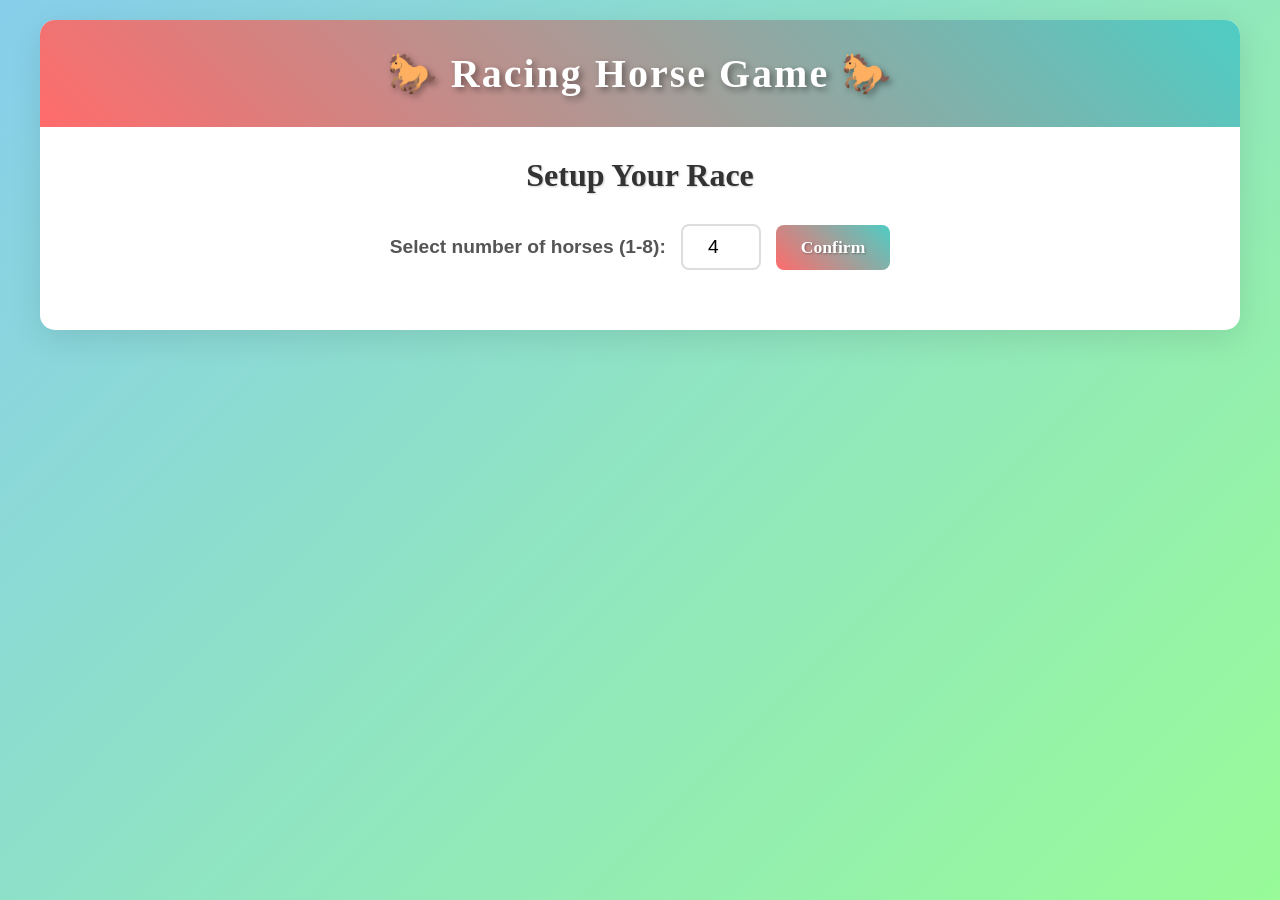
==== index.html @ dadfa3ed "racing game" ====
<!DOCTYPE html>
<html lang="en">
<head>
    <meta charset="UTF-8">
    <meta name="viewport" content="width=device-width, initial-scale=1.0">
    <title>Racing Horse Web Game</title>
    <link rel="stylesheet" href="styles.css">
</head>
<body>
    <div class="container">
        <header>
            <h1>🐎 Racing Horse Game 🐎</h1>
        </header>

        <!-- Game Setup Phase -->
        <div id="setup-phase" class="phase">
            <div class="setup-section">
                <h2>Setup Your Race</h2>
                <div class="horse-count-selection">
                    <label for="horse-count">Select number of horses (1-8):</label>
                    <input type="number" id="horse-count" min="1" max="8" value="4">
                    <button id="confirm-count">Confirm</button>
                </div>
            </div>

            <div id="naming-section" class="naming-section" style="display: none;">
                <h3>Name Your Horses</h3>
                <div id="horse-inputs"></div>
                <button id="start-race" style="display: none;">Start Race!</button>
            </div>
        </div>

        <!-- Racing Phase -->
        <div id="racing-phase" class="phase" style="display: none;">
            <div class="race-controls">
                <button id="restart-game">New Game</button>
            </div>
            
            <div class="race-track">
                <div class="finish-line">🏁</div>
                <div id="horses-container"></div>
            </div>

            <div id="race-status">
                <p>Race in progress...</p>
            </div>
        </div>

        <!-- Results Phase -->
        <div id="results-phase" class="phase" style="display: none;">
            <div class="results-container">
                <h2>🏆 Race Results 🏆</h2>
                <div id="winner-announcement"></div>
                <div id="final-positions"></div>
                <button id="play-again">Play Again</button>
            </div>
        </div>
    </div>

    <script src="script.js"></script>
</body>
</html>
---- styles.css ----
* {
    margin: 0;
    padding: 0;
    box-sizing: border-box;
}

body {
    font-family: 'Comic Sans MS', 'Chalkduster', 'Bradley Hand', cursive, sans-serif;
    background: linear-gradient(135deg, #87CEEB 0%, #98FB98 100%);
    min-height: 100vh;
    padding: 20px;
}

.container {
    max-width: 1200px;
    margin: 0 auto;
    background: white;
    border-radius: 15px;
    box-shadow: 0 8px 32px rgba(0, 0, 0, 0.1);
    overflow: hidden;
}

header {
    background: linear-gradient(45deg, #FF6B6B, #4ECDC4);
    color: white;
    text-align: center;
    padding: 30px;
}

header h1 {
    font-size: 2.5em;
    font-weight: bold;
    text-shadow: 3px 3px 6px rgba(0, 0, 0, 0.4);
    font-family: 'Comic Sans MS', 'Chalkduster', 'Marker Felt', fantasy, cursive;
    letter-spacing: 2px;
}

.phase {
    padding: 30px;
}

/* Setup Phase Styles */
.setup-section {
    text-align: center;
    margin-bottom: 30px;
}

.setup-section h2 {
    color: #333;
    margin-bottom: 30px;
    font-size: 2em;
    font-family: 'Comic Sans MS', 'Chalkduster', 'Marker Felt', fantasy, cursive;
    font-weight: bold;
    text-shadow: 1px 1px 2px rgba(0, 0, 0, 0.2);
}

.horse-count-selection {
    display: flex;
    justify-content: center;
    align-items: center;
    gap: 15px;
    margin-bottom: 30px;
}

.horse-count-selection label {
    font-size: 1.2em;
    font-weight: bold;
    color: #555;
}

.horse-count-selection input {
    padding: 10px;
    font-size: 1.2em;
    border: 2px solid #ddd;
    border-radius: 8px;
    text-align: center;
    width: 80px;
}

button {
    background: linear-gradient(45deg, #FF6B6B, #4ECDC4);
    color: white;
    border: none;
    padding: 12px 25px;
    font-size: 1.1em;
    border-radius: 8px;
    cursor: pointer;
    transition: transform 0.2s, box-shadow 0.2s;
    font-weight: bold;
    font-family: 'Comic Sans MS', 'Chalkduster', 'Bradley Hand', fantasy, cursive;
    text-shadow: 1px 1px 2px rgba(0, 0, 0, 0.3);
}

button:hover {
    transform: translateY(-2px);
    box-shadow: 0 4px 12px rgba(0, 0, 0, 0.2);
}

button:active {
    transform: translateY(0);
}

/* Naming Section */
.naming-section {
    text-align: center;
}

.naming-section h3 {
    color: #333;
    margin-bottom: 25px;
    font-size: 1.5em;
    font-family: 'Comic Sans MS', 'Chalkduster', 'Marker Felt', fantasy, cursive;
    font-weight: bold;
    text-shadow: 1px 1px 2px rgba(0, 0, 0, 0.2);
}

#horse-inputs {
    display: flex;
    flex-wrap: wrap;
    gap: 15px;
    margin-bottom: 30px;
    justify-content: center;
}

.horse-input {
    display: flex;
    align-items: center;
    gap: 8px;
    background: #f8f9fa;
    padding: 12px;
    border-radius: 10px;
    border: 2px solid #e9ecef;
    flex: 1 1 auto;
    min-width: 280px;
    max-width: 400px;
}

.horse-input label {
    font-weight: bold;
    color: #555;
    white-space: nowrap;
    font-size: 0.9em;
    font-family: 'Comic Sans MS', 'Chalkduster', 'Bradley Hand', cursive;
}

.horse-input input {
    flex: 1;
    padding: 8px 12px;
    border: 2px solid #ddd;
    border-radius: 6px;
    font-size: 1em;
}

.horse-input input:focus {
    outline: none;
    border-color: #4ECDC4;
}

/* Racing Phase */
.race-controls {
    text-align: center;
    margin-bottom: 20px;
}

.race-track {
    position: relative;
    background: linear-gradient(to right, #90EE90 0%, #90EE90 95%, #FFD700 95%, #FFD700 100%);
    border: 3px solid #8B4513;
    border-radius: 10px;
    padding: 20px;
    min-height: 400px;
    overflow: hidden;
}

/* Dynamic race track height based on number of horses */
.race-track.track-1-horses {
    min-height: 200px;
}

.race-track.track-2-horses {
    min-height: 280px;
}

.race-track.track-3-horses {
    min-height: 320px;
}

.race-track.track-4-horses {
    min-height: 360px;
}

.race-track.track-5-horses {
    min-height: 400px;
}

.race-track.track-6-horses {
    min-height: 420px;
}

.race-track.track-7-horses {
    min-height: 440px;
}

.race-track.track-8-horses {
    min-height: 460px;
}

.finish-line {
    position: absolute;
    right: 10px;
    top: 50%;
    transform: translateY(-50%);
    font-size: 3em;
    z-index: 10;
}

#horses-container {
    position: relative;
    height: 100%;
}

.horse-lane {
    display: flex;
    align-items: center;
    margin: 15px 0;
    position: relative;
    min-height: 50px;
    background: rgba(255, 255, 255, 0.3);
    border-radius: 25px;
    padding: 5px;
}

/* Dynamic lane sizing based on number of horses */
.horses-container-1 .horse-lane {
    min-height: 120px;
    margin: 30px 0;
}

.horses-container-2 .horse-lane {
    min-height: 100px;
    margin: 25px 0;
}

.horses-container-3 .horse-lane {
    min-height: 80px;
    margin: 20px 0;
}

.horses-container-4 .horse-lane {
    min-height: 70px;
    margin: 18px 0;
}

.horses-container-5 .horse-lane {
    min-height: 60px;
    margin: 15px 0;
}

.horses-container-6 .horse-lane {
    min-height: 55px;
    margin: 12px 0;
}

.horses-container-7 .horse-lane {
    min-height: 50px;
    margin: 10px 0;
}

.horses-container-8 .horse-lane {
    min-height: 45px;
    margin: 8px 0;
}

.horse {
    position: absolute;
    left: 0;
    width: 70px;
    height: 60px;
    transition: left 0.5s ease-in-out;
    z-index: 5;
    filter: drop-shadow(3px 3px 6px rgba(0, 0, 0, 0.4));
    display: flex;
    align-items: center;
    justify-content: center;
}

/* Custom cartoon horse designs */
.horse-design {
    width: 100%;
    height: 100%;
    position: relative;
    transform-origin: center;
}

/* Horse body */
.horse-body {
    position: absolute;
    width: 42px;
    height: 24px;
    border-radius: 18px 6px 6px 18px;
    bottom: 10px;
    left: 50%;
    transform: translateX(-50%);
    border: 2px solid rgba(0, 0, 0, 0.2);
}

/* Horse head */
.horse-head {
    position: absolute;
    width: 22px;
    height: 22px;
    border-radius: 50% 70% 50% 30%;
    top: 3px;
    right: 1px;
    border: 2px solid rgba(0, 0, 0, 0.2);
}

/* Horse eyes */
.horse-head::before {
    content: '';
    position: absolute;
    width: 3px;
    height: 3px;
    background: #000;
    border-radius: 50%;
    top: 6px;
    right: 4px;
    box-shadow: 2px 0 0 #000;
}

/* Horse nostrils */
.horse-head::after {
    content: '';
    position: absolute;
    width: 2px;
    height: 1px;
    background: rgba(0, 0, 0, 0.4);
    border-radius: 50%;
    bottom: 4px;
    right: 2px;
    box-shadow: 1px 0 0 rgba(0, 0, 0, 0.4);
}

/* Horse legs */
.horse-legs {
    position: absolute;
    bottom: 0;
    left: 50%;
    transform: translateX(-50%);
    width: 36px;
    height: 10px;
}

.horse-leg {
    position: absolute;
    width: 4px;
    height: 10px;
    border-radius: 0 0 3px 3px;
    bottom: 0;
    border: 1px solid rgba(0, 0, 0, 0.2);
}

.leg1 { left: 4px; }
.leg2 { left: 12px; }
.leg3 { right: 12px; }
.leg4 { right: 4px; }

/* Horse mane */
.horse-mane {
    position: absolute;
    width: 10px;
    height: 16px;
    border-radius: 50% 0 50% 50%;
    top: 6px;
    right: 10px;
    transform: rotate(-20deg);
    border: 1px solid rgba(0, 0, 0, 0.1);
}

/* Horse tail */
.horse-tail {
    position: absolute;
    width: 6px;
    height: 16px;
    border-radius: 50%;
    top: 14px;
    left: 1px;
    transform: rotate(30deg);
    border: 1px solid rgba(0, 0, 0, 0.1);
}

/* Horse colors */
.horse-color-0 .horse-body, .horse-color-0 .horse-head { background: linear-gradient(45deg, #8B4513, #A0522D); }
.horse-color-0 .horse-mane, .horse-color-0 .horse-tail { background: linear-gradient(45deg, #2F1B14, #654321); }
.horse-color-0 .horse-leg { background: #654321; }

.horse-color-1 .horse-body, .horse-color-1 .horse-head { background: linear-gradient(45deg, #000000, #2F2F2F); }
.horse-color-1 .horse-mane, .horse-color-1 .horse-tail { background: linear-gradient(45deg, #000000, #1A1A1A); }
.horse-color-1 .horse-leg { background: #1A1A1A; }

.horse-color-2 .horse-body, .horse-color-2 .horse-head { background: linear-gradient(45deg, #FFFFFF, #F0F0F0); }
.horse-color-2 .horse-mane, .horse-color-2 .horse-tail { background: linear-gradient(45deg, #E0E0E0, #C0C0C0); }
.horse-color-2 .horse-leg { background: #C0C0C0; }

.horse-color-3 .horse-body, .horse-color-3 .horse-head { background: linear-gradient(45deg, #FF6B35, #FF8E53); }
.horse-color-3 .horse-mane, .horse-color-3 .horse-tail { background: linear-gradient(45deg, #FF4500, #FF6347); }
.horse-color-3 .horse-leg { background: #FF4500; }

.horse-color-4 .horse-body, .horse-color-4 .horse-head { background: linear-gradient(45deg, #4169E1, #6495ED); }
.horse-color-4 .horse-mane, .horse-color-4 .horse-tail { background: linear-gradient(45deg, #1E90FF, #4169E1); }
.horse-color-4 .horse-leg { background: #1E90FF; }

.horse-color-5 .horse-body, .horse-color-5 .horse-head { background: linear-gradient(45deg, #32CD32, #90EE90); }
.horse-color-5 .horse-mane, .horse-color-5 .horse-tail { background: linear-gradient(45deg, #228B22, #32CD32); }
.horse-color-5 .horse-leg { background: #228B22; }

.horse-color-6 .horse-body, .horse-color-6 .horse-head { background: linear-gradient(45deg, #FFD700, #FFA500); }
.horse-color-6 .horse-mane, .horse-color-6 .horse-tail { background: linear-gradient(45deg, #FF8C00, #FFD700); }
.horse-color-6 .horse-leg { background: #FF8C00; }

.horse-color-7 .horse-body, .horse-color-7 .horse-head { background: linear-gradient(45deg, #FF1493, #FF69B4); }
.horse-color-7 .horse-mane, .horse-color-7 .horse-tail { background: linear-gradient(45deg, #DC143C, #FF1493); }
.horse-color-7 .horse-leg { background: #DC143C; }

/* Running animation */
.horse-running {
    animation: gallop 0.4s infinite;
}

@keyframes gallop {
    0%, 100% { 
        transform: translateY(0px) scaleY(1) scaleX(1);
    }
    25% { 
        transform: translateY(-3px) scaleY(0.92) scaleX(1.05);
    }
    50% { 
        transform: translateY(-1px) scaleY(1.08) scaleX(0.95);
    }
    75% { 
        transform: translateY(-2px) scaleY(0.96) scaleX(1.02);
    }
}

/* Enhanced galloping for legs */
.horse-running .horse-leg {
    animation: legMovement 0.4s infinite;
}

@keyframes legMovement {
    0%, 100% { transform: rotate(0deg); }
    25% { transform: rotate(10deg); }
    50% { transform: rotate(-5deg); }
    75% { transform: rotate(5deg); }
}

/* Animated mane */
.horse-running .horse-mane {
    animation: maneFlow 0.8s infinite;
}

@keyframes maneFlow {
    0%, 100% { transform: rotate(-20deg) scaleX(1); }
    50% { transform: rotate(-25deg) scaleX(1.1); }
}

/* Animated tail */
.horse-running .horse-tail {
    animation: tailWag 0.6s infinite;
}

@keyframes tailWag {
    0%, 100% { transform: rotate(30deg); }
    50% { transform: rotate(35deg); }
}

.horse-name {
    position: absolute;
    left: 10px;
    top: 50%;
    transform: translateY(-50%);
    font-weight: bold;
    color: #333;
    background: rgba(255, 255, 255, 0.8);
    padding: 5px 10px;
    border-radius: 15px;
    font-size: 0.9em;
    font-family: 'Comic Sans MS', 'Chalkduster', 'Bradley Hand', cursive;
    text-shadow: 1px 1px 1px rgba(0, 0, 0, 0.1);
}

.horse.winner {
    animation: celebration 1s infinite;
}

@keyframes celebration {
    0%, 100% { transform: scale(1) rotate(0deg); }
    25% { transform: scale(1.15) rotate(-5deg); }
    50% { transform: scale(1.2) rotate(0deg); }
    75% { transform: scale(1.15) rotate(5deg); }
}

#race-status {
    text-align: center;
    margin-top: 20px;
    font-size: 1.2em;
    font-weight: bold;
    color: #333;
    font-family: 'Comic Sans MS', 'Chalkduster', 'Marker Felt', fantasy, cursive;
    text-shadow: 1px 1px 2px rgba(0, 0, 0, 0.2);
}

/* Results Phase */
.results-container {
    text-align: center;
}

.results-container h2 {
    color: #333;
    margin-bottom: 30px;
    font-size: 2.2em;
    font-family: 'Comic Sans MS', 'Chalkduster', 'Marker Felt', fantasy, cursive;
    font-weight: bold;
    text-shadow: 2px 2px 4px rgba(0, 0, 0, 0.3);
}

#winner-announcement {
    background: linear-gradient(45deg, #FFD700, #FFA500);
    color: #333;
    padding: 20px;
    border-radius: 15px;
    margin-bottom: 30px;
    font-size: 1.5em;
    font-weight: bold;
    font-family: 'Comic Sans MS', 'Chalkduster', 'Marker Felt', fantasy, cursive;
    text-shadow: 2px 2px 4px rgba(0, 0, 0, 0.3);
}

#final-positions {
    background: #f8f9fa;
    border-radius: 10px;
    padding: 20px;
    margin-bottom: 30px;
}

.position-item {
    display: flex;
    justify-content: space-between;
    align-items: center;
    padding: 10px;
    margin: 5px 0;
    background: white;
    border-radius: 8px;
    font-weight: bold;
    font-family: 'Comic Sans MS', 'Chalkduster', 'Bradley Hand', cursive;
}

.position-item:first-child {
    background: linear-gradient(45deg, #FFD700, #FFA500);
    color: #333;
}

.position-item:nth-child(2) {
    background: linear-gradient(45deg, #C0C0C0, #A9A9A9);
    color: #333;
}

.position-item:nth-child(3) {
    background: linear-gradient(45deg, #CD7F32, #A0522D);
    color: white;
}

/* Dynamic layout adjustments for different numbers of horses */
#horse-inputs.horses-1-2 {
    max-width: 800px;
    margin: 0 auto 30px auto;
}

#horse-inputs.horses-3-4 {
    max-width: 900px;
    margin: 0 auto 30px auto;
}

#horse-inputs.horses-5-6 {
    max-width: 1000px;
    margin: 0 auto 30px auto;
}

#horse-inputs.horses-7-8 {
    max-width: 1100px;
    margin: 0 auto 30px auto;
}

/* Responsive Design */
@media (max-width: 1200px) {
    .horse-input {
        min-width: 250px;
        max-width: 350px;
    }
}

@media (max-width: 768px) {
    .container {
        margin: 10px;
        border-radius: 10px;
    }
    
    header h1 {
        font-size: 2em;
    }
    
    .horse-count-selection {
        flex-direction: column;
        gap: 10px;
    }
    
    #horse-inputs {
        flex-direction: column;
        align-items: center;
    }
    
    .horse-input {
        min-width: 260px;
        max-width: 100%;
        width: 100%;
    }
    
    .race-track {
        min-height: 300px;
    }
    
    /* Adjust lane sizes for mobile */
    .horses-container-1 .horse-lane { min-height: 80px; margin: 20px 0; }
    .horses-container-2 .horse-lane { min-height: 70px; margin: 18px 0; }
    .horses-container-3 .horse-lane { min-height: 60px; margin: 15px 0; }
    .horses-container-4 .horse-lane { min-height: 55px; margin: 12px 0; }
    .horses-container-5 .horse-lane { min-height: 50px; margin: 10px 0; }
    .horses-container-6 .horse-lane { min-height: 45px; margin: 8px 0; }
    .horses-container-7 .horse-lane { min-height: 40px; margin: 6px 0; }
    .horses-container-8 .horse-lane { min-height: 35px; margin: 5px 0; }
    
    .horse {
        width: 60px;
        height: 50px;
    }
    
    .finish-line {
        font-size: 2em;
    }
}

@media (max-width: 480px) {
    .horse-input {
        flex-direction: column;
        gap: 5px;
        text-align: center;
        min-width: 200px;
    }
    
    .horse-input label {
        white-space: normal;
        font-size: 0.85em;
    }
    
    .horse-input input {
        width: 100%;
        text-align: center;
    }
}

/* Utility Classes */
.hidden {
    display: none !important;
}

.fade-in {
    animation: fadeIn 0.5s ease-in;
}

@keyframes fadeIn {
    from { opacity: 0; }
    to { opacity: 1; }
}
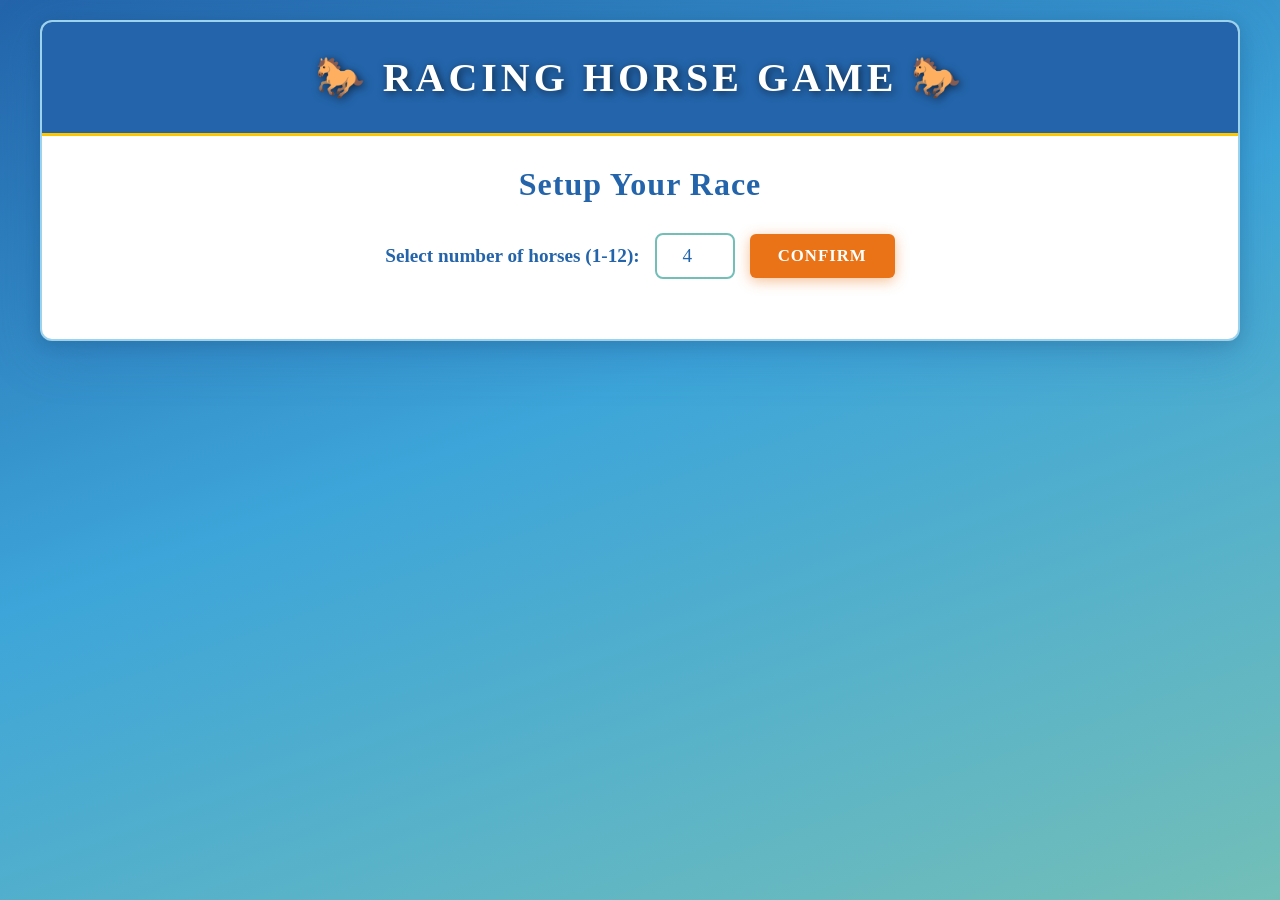
==== commit 30bafb3c: "correct input and add internal version" ====
--- a/index.html
+++ b/index.html
@@ -17,8 +17,8 @@
             <div class="setup-section">
                 <h2>Setup Your Race</h2>
                 <div class="horse-count-selection">
-                    <label for="horse-count">Select number of horses (1-8):</label>
-                    <input type="number" id="horse-count" min="1" max="8" value="4">
+                    <label for="horse-count">Select number of horses (1-12):</label>
+                    <input type="number" id="horse-count" min="1" max="12" step="1" value="4">
                     <button id="confirm-count">Confirm</button>
                 </div>
             </div>
--- a/styles.css
+++ b/styles.css
@@ -5,8 +5,8 @@
 }
 
 body {
-    font-family: 'Comic Sans MS', 'Chalkduster', 'Bradley Hand', cursive, sans-serif;
-    background: linear-gradient(135deg, #87CEEB 0%, #98FB98 100%);
+    font-family: Georgia, 'Times New Roman', serif;
+    background: linear-gradient(160deg, #2364aa 0%, #3da5d9 45%, #73bfb8 100%);
     min-height: 100vh;
     padding: 20px;
 }
@@ -14,25 +14,28 @@
 .container {
     max-width: 1200px;
     margin: 0 auto;
-    background: white;
-    border-radius: 15px;
-    box-shadow: 0 8px 32px rgba(0, 0, 0, 0.1);
+    background: #ffffff;
+    border-radius: 12px;
+    box-shadow: 0 12px 48px rgba(35, 100, 170, 0.35), 0 4px 16px rgba(0,0,0,0.12);
     overflow: hidden;
+    border: 2px solid rgba(61, 165, 217, 0.5);
 }
 
 header {
-    background: linear-gradient(45deg, #FF6B6B, #4ECDC4);
-    color: white;
+    background: #2364aa;
+    color: #ffffff;
     text-align: center;
-    padding: 30px;
+    padding: 32px 30px;
+    border-bottom: 3px solid #fec601;
 }
 
 header h1 {
     font-size: 2.5em;
     font-weight: bold;
-    text-shadow: 3px 3px 6px rgba(0, 0, 0, 0.4);
-    font-family: 'Comic Sans MS', 'Chalkduster', 'Marker Felt', fantasy, cursive;
-    letter-spacing: 2px;
+    font-family: Georgia, 'Palatino Linotype', serif;
+    letter-spacing: 4px;
+    text-transform: uppercase;
+    text-shadow: 2px 2px 8px rgba(0, 0, 0, 0.6);
 }
 
 .phase {
@@ -46,12 +49,12 @@
 }
 
 .setup-section h2 {
-    color: #333;
+    color: #2364aa;
     margin-bottom: 30px;
     font-size: 2em;
-    font-family: 'Comic Sans MS', 'Chalkduster', 'Marker Felt', fantasy, cursive;
-    font-weight: bold;
-    text-shadow: 1px 1px 2px rgba(0, 0, 0, 0.2);
+    font-family: Georgia, serif;
+    font-weight: bold;
+    letter-spacing: 1px;
 }
 
 .horse-count-selection {
@@ -65,35 +68,41 @@
 .horse-count-selection label {
     font-size: 1.2em;
     font-weight: bold;
-    color: #555;
+    color: #2364aa;
 }
 
 .horse-count-selection input {
     padding: 10px;
     font-size: 1.2em;
-    border: 2px solid #ddd;
+    border: 2px solid #73bfb8;
     border-radius: 8px;
     text-align: center;
     width: 80px;
+    background: #ffffff;
+    color: #2364aa;
+    font-family: Georgia, serif;
 }
 
 button {
-    background: linear-gradient(45deg, #FF6B6B, #4ECDC4);
-    color: white;
+    background: #ea7317;
+    color: #ffffff;
     border: none;
-    padding: 12px 25px;
-    font-size: 1.1em;
-    border-radius: 8px;
+    padding: 12px 28px;
+    font-size: 1.05em;
+    border-radius: 6px;
     cursor: pointer;
-    transition: transform 0.2s, box-shadow 0.2s;
-    font-weight: bold;
-    font-family: 'Comic Sans MS', 'Chalkduster', 'Bradley Hand', fantasy, cursive;
-    text-shadow: 1px 1px 2px rgba(0, 0, 0, 0.3);
+    transition: transform 0.15s, box-shadow 0.15s, filter 0.15s;
+    font-weight: bold;
+    font-family: Georgia, serif;
+    letter-spacing: 1px;
+    text-transform: uppercase;
+    box-shadow: 0 3px 14px rgba(234, 115, 23, 0.45);
 }
 
 button:hover {
     transform: translateY(-2px);
-    box-shadow: 0 4px 12px rgba(0, 0, 0, 0.2);
+    box-shadow: 0 6px 18px rgba(0,0,0,0.3);
+    filter: brightness(1.08);
 }
 
 button:active {
@@ -106,12 +115,12 @@
 }
 
 .naming-section h3 {
-    color: #333;
+    color: #2364aa;
     margin-bottom: 25px;
     font-size: 1.5em;
-    font-family: 'Comic Sans MS', 'Chalkduster', 'Marker Felt', fantasy, cursive;
-    font-weight: bold;
-    text-shadow: 1px 1px 2px rgba(0, 0, 0, 0.2);
+    font-family: Georgia, serif;
+    font-weight: bold;
+    letter-spacing: 1px;
 }
 
 #horse-inputs {
@@ -126,10 +135,10 @@
     display: flex;
     align-items: center;
     gap: 8px;
-    background: #f8f9fa;
+    background: #eef8f7;
     padding: 12px;
-    border-radius: 10px;
-    border: 2px solid #e9ecef;
+    border-radius: 8px;
+    border: 1px solid #73bfb8;
     flex: 1 1 auto;
     min-width: 280px;
     max-width: 400px;
@@ -137,23 +146,45 @@
 
 .horse-input label {
     font-weight: bold;
-    color: #555;
+    color: #2d4a35;
     white-space: nowrap;
     font-size: 0.9em;
-    font-family: 'Comic Sans MS', 'Chalkduster', 'Bradley Hand', cursive;
+    font-family: Georgia, serif;
+}
+
+/* Label with inline SVG icon */
+.horse-input-label {
+    display: flex;
+    align-items: center;
+    gap: 7px;
+    font-weight: bold;
+    color: #2364aa;
+    font-size: 0.9em;
+    font-family: Georgia, serif;
+    white-space: nowrap;
+}
+
+.horse-input-label em {
+    font-style: normal;
+    color: #3da5d9;
+    font-size: 0.9em;
 }
 
 .horse-input input {
     flex: 1;
     padding: 8px 12px;
-    border: 2px solid #ddd;
+    border: 1px solid #73bfb8;
     border-radius: 6px;
     font-size: 1em;
+    background: #ffffff;
+    color: #2364aa;
+    font-family: Georgia, serif;
 }
 
 .horse-input input:focus {
     outline: none;
-    border-color: #4ECDC4;
+    border-color: #3da5d9;
+    box-shadow: 0 0 0 3px rgba(61, 165, 217, 0.25);
 }
 
 /* Racing Phase */
@@ -164,12 +195,19 @@
 
 .race-track {
     position: relative;
-    background: linear-gradient(to right, #90EE90 0%, #90EE90 95%, #FFD700 95%, #FFD700 100%);
-    border: 3px solid #8B4513;
+    background: linear-gradient(to right,
+        #27ae60 0%,
+        #2ecc71 48%,
+        #27ae60 94%,
+        #fec601 94%,
+        #fec601 97%,
+        #ea7317 100%);
+    border: 3px solid #1e8449;
     border-radius: 10px;
     padding: 20px;
     min-height: 400px;
     overflow: hidden;
+    box-shadow: inset 0 2px 14px rgba(0,0,0,0.15), 0 4px 16px rgba(39, 174, 96, 0.3);
 }
 
 /* Dynamic race track height based on number of horses */
@@ -225,9 +263,10 @@
     margin: 15px 0;
     position: relative;
     min-height: 50px;
-    background: rgba(255, 255, 255, 0.3);
+    background: rgba(255, 255, 255, 0.22);
     border-radius: 25px;
     padding: 5px;
+    border: 1px solid rgba(255,255,255,0.55);
 }
 
 /* Dynamic lane sizing based on number of horses */
@@ -274,204 +313,48 @@
 .horse {
     position: absolute;
     left: 0;
-    width: 70px;
-    height: 60px;
-    transition: left 0.5s ease-in-out;
+    width: 54px;
+    height: 66px;
+    transition: none; /* position is driven by requestAnimationFrame */
     z-index: 5;
-    filter: drop-shadow(3px 3px 6px rgba(0, 0, 0, 0.4));
     display: flex;
     align-items: center;
     justify-content: center;
 }
 
-/* Custom cartoon horse designs */
-.horse-design {
-    width: 100%;
-    height: 100%;
-    position: relative;
-    transform-origin: center;
-}
-
-/* Horse body */
-.horse-body {
-    position: absolute;
-    width: 42px;
-    height: 24px;
-    border-radius: 18px 6px 6px 18px;
-    bottom: 10px;
-    left: 50%;
-    transform: translateX(-50%);
-    border: 2px solid rgba(0, 0, 0, 0.2);
-}
-
-/* Horse head */
-.horse-head {
-    position: absolute;
-    width: 22px;
-    height: 22px;
-    border-radius: 50% 70% 50% 30%;
-    top: 3px;
-    right: 1px;
-    border: 2px solid rgba(0, 0, 0, 0.2);
-}
-
-/* Horse eyes */
-.horse-head::before {
-    content: '';
-    position: absolute;
-    width: 3px;
-    height: 3px;
-    background: #000;
-    border-radius: 50%;
-    top: 6px;
-    right: 4px;
-    box-shadow: 2px 0 0 #000;
-}
-
-/* Horse nostrils */
-.horse-head::after {
-    content: '';
-    position: absolute;
-    width: 2px;
-    height: 1px;
-    background: rgba(0, 0, 0, 0.4);
-    border-radius: 50%;
-    bottom: 4px;
-    right: 2px;
-    box-shadow: 1px 0 0 rgba(0, 0, 0, 0.4);
-}
-
-/* Horse legs */
-.horse-legs {
-    position: absolute;
-    bottom: 0;
-    left: 50%;
-    transform: translateX(-50%);
-    width: 36px;
-    height: 10px;
-}
-
-.horse-leg {
-    position: absolute;
-    width: 4px;
-    height: 10px;
-    border-radius: 0 0 3px 3px;
-    bottom: 0;
-    border: 1px solid rgba(0, 0, 0, 0.2);
-}
-
-.leg1 { left: 4px; }
-.leg2 { left: 12px; }
-.leg3 { right: 12px; }
-.leg4 { right: 4px; }
-
-/* Horse mane */
-.horse-mane {
-    position: absolute;
-    width: 10px;
-    height: 16px;
-    border-radius: 50% 0 50% 50%;
-    top: 6px;
-    right: 10px;
-    transform: rotate(-20deg);
-    border: 1px solid rgba(0, 0, 0, 0.1);
-}
-
-/* Horse tail */
-.horse-tail {
-    position: absolute;
-    width: 6px;
-    height: 16px;
-    border-radius: 50%;
-    top: 14px;
-    left: 1px;
-    transform: rotate(30deg);
-    border: 1px solid rgba(0, 0, 0, 0.1);
-}
-
-/* Horse colors */
-.horse-color-0 .horse-body, .horse-color-0 .horse-head { background: linear-gradient(45deg, #8B4513, #A0522D); }
-.horse-color-0 .horse-mane, .horse-color-0 .horse-tail { background: linear-gradient(45deg, #2F1B14, #654321); }
-.horse-color-0 .horse-leg { background: #654321; }
-
-.horse-color-1 .horse-body, .horse-color-1 .horse-head { background: linear-gradient(45deg, #000000, #2F2F2F); }
-.horse-color-1 .horse-mane, .horse-color-1 .horse-tail { background: linear-gradient(45deg, #000000, #1A1A1A); }
-.horse-color-1 .horse-leg { background: #1A1A1A; }
-
-.horse-color-2 .horse-body, .horse-color-2 .horse-head { background: linear-gradient(45deg, #FFFFFF, #F0F0F0); }
-.horse-color-2 .horse-mane, .horse-color-2 .horse-tail { background: linear-gradient(45deg, #E0E0E0, #C0C0C0); }
-.horse-color-2 .horse-leg { background: #C0C0C0; }
-
-.horse-color-3 .horse-body, .horse-color-3 .horse-head { background: linear-gradient(45deg, #FF6B35, #FF8E53); }
-.horse-color-3 .horse-mane, .horse-color-3 .horse-tail { background: linear-gradient(45deg, #FF4500, #FF6347); }
-.horse-color-3 .horse-leg { background: #FF4500; }
-
-.horse-color-4 .horse-body, .horse-color-4 .horse-head { background: linear-gradient(45deg, #4169E1, #6495ED); }
-.horse-color-4 .horse-mane, .horse-color-4 .horse-tail { background: linear-gradient(45deg, #1E90FF, #4169E1); }
-.horse-color-4 .horse-leg { background: #1E90FF; }
-
-.horse-color-5 .horse-body, .horse-color-5 .horse-head { background: linear-gradient(45deg, #32CD32, #90EE90); }
-.horse-color-5 .horse-mane, .horse-color-5 .horse-tail { background: linear-gradient(45deg, #228B22, #32CD32); }
-.horse-color-5 .horse-leg { background: #228B22; }
-
-.horse-color-6 .horse-body, .horse-color-6 .horse-head { background: linear-gradient(45deg, #FFD700, #FFA500); }
-.horse-color-6 .horse-mane, .horse-color-6 .horse-tail { background: linear-gradient(45deg, #FF8C00, #FFD700); }
-.horse-color-6 .horse-leg { background: #FF8C00; }
-
-.horse-color-7 .horse-body, .horse-color-7 .horse-head { background: linear-gradient(45deg, #FF1493, #FF69B4); }
-.horse-color-7 .horse-mane, .horse-color-7 .horse-tail { background: linear-gradient(45deg, #DC143C, #FF1493); }
-.horse-color-7 .horse-leg { background: #DC143C; }
-
-/* Running animation */
+/* Horse SVG head container */
+.horse-icon {
+    display: flex;
+    align-items: center;
+    justify-content: center;
+    filter: drop-shadow(2px 3px 5px rgba(0,0,0,0.4));
+    user-select: none;
+}
+
+/* horse-color-X — colours are baked into the SVG horse head */
+
+/* Gallop animation — head nods and bobs as the horse runs */
 .horse-running {
-    animation: gallop 0.4s infinite;
+    animation: gallop 0.38s infinite;
+    transform-origin: 50% 85%; /* pivot near the neck */
 }
 
 @keyframes gallop {
-    0%, 100% { 
-        transform: translateY(0px) scaleY(1) scaleX(1);
-    }
-    25% { 
-        transform: translateY(-3px) scaleY(0.92) scaleX(1.05);
-    }
-    50% { 
-        transform: translateY(-1px) scaleY(1.08) scaleX(0.95);
-    }
-    75% { 
-        transform: translateY(-2px) scaleY(0.96) scaleX(1.02);
-    }
-}
-
-/* Enhanced galloping for legs */
-.horse-running .horse-leg {
-    animation: legMovement 0.4s infinite;
-}
-
-@keyframes legMovement {
-    0%, 100% { transform: rotate(0deg); }
-    25% { transform: rotate(10deg); }
-    50% { transform: rotate(-5deg); }
-    75% { transform: rotate(5deg); }
-}
-
-/* Animated mane */
-.horse-running .horse-mane {
-    animation: maneFlow 0.8s infinite;
-}
-
-@keyframes maneFlow {
-    0%, 100% { transform: rotate(-20deg) scaleX(1); }
-    50% { transform: rotate(-25deg) scaleX(1.1); }
-}
-
-/* Animated tail */
-.horse-running .horse-tail {
-    animation: tailWag 0.6s infinite;
-}
-
-@keyframes tailWag {
-    0%, 100% { transform: rotate(30deg); }
-    50% { transform: rotate(35deg); }
+    0%, 100% { transform: translateY(0px)  rotate(0deg);  }
+    20%       { transform: translateY(-5px) rotate(-7deg); }
+    40%       { transform: translateY(-2px) rotate(1deg);  }
+    60%       { transform: translateY(-4px) rotate(6deg);  }
+    80%       { transform: translateY(-1px) rotate(-1deg); }
+}
+
+/* Winner pulse on the icon */
+.horse.winner .horse-icon {
+    animation: winnerPulse 0.7s infinite;
+}
+
+@keyframes winnerPulse {
+    0%, 100% { transform: scale(1);    filter: drop-shadow(2px 3px 5px rgba(0,0,0,0.3)); }
+    50%       { transform: scale(1.18); filter: drop-shadow(0 0 14px rgba(254,198,1,0.9)) drop-shadow(0 0 22px rgba(234,115,23,0.7)) drop-shadow(2px 3px 5px rgba(0,0,0,0.3)); }
 }
 
 .horse-name {
@@ -480,34 +363,43 @@
     top: 50%;
     transform: translateY(-50%);
     font-weight: bold;
-    color: #333;
-    background: rgba(255, 255, 255, 0.8);
-    padding: 5px 10px;
-    border-radius: 15px;
-    font-size: 0.9em;
-    font-family: 'Comic Sans MS', 'Chalkduster', 'Bradley Hand', cursive;
-    text-shadow: 1px 1px 1px rgba(0, 0, 0, 0.1);
-}
-
-.horse.winner {
-    animation: celebration 1s infinite;
-}
-
-@keyframes celebration {
-    0%, 100% { transform: scale(1) rotate(0deg); }
-    25% { transform: scale(1.15) rotate(-5deg); }
-    50% { transform: scale(1.2) rotate(0deg); }
-    75% { transform: scale(1.15) rotate(5deg); }
+    color: #2364aa;
+    background: rgba(254, 198, 1, 0.92);
+    padding: 4px 10px;
+    border-radius: 12px;
+    font-size: 0.85em;
+    font-family: Georgia, serif;
+    letter-spacing: 0.5px;
+    border: 1px solid rgba(234, 115, 23, 0.4);
+}
+
+/* winner animation moved to .horse.winner .horse-icon above */
+
+.finish-badge {
+    position: absolute;
+    top: -22px;
+    left: 50%;
+    transform: translateX(-50%);
+    background: #2364aa;
+    color: #ffffff;
+    font-size: 0.65em;
+    font-weight: bold;
+    padding: 2px 7px;
+    border-radius: 8px;
+    white-space: nowrap;
+    font-family: Georgia, serif;
+    pointer-events: none;
+    border: 1px solid rgba(254, 198, 1, 0.6);
 }
 
 #race-status {
     text-align: center;
     margin-top: 20px;
-    font-size: 1.2em;
-    font-weight: bold;
-    color: #333;
-    font-family: 'Comic Sans MS', 'Chalkduster', 'Marker Felt', fantasy, cursive;
-    text-shadow: 1px 1px 2px rgba(0, 0, 0, 0.2);
+    font-size: 1.1em;
+    font-weight: bold;
+    color: #2364aa;
+    font-family: Georgia, serif;
+    letter-spacing: 0.5px;
 }
 
 /* Results Phase */
@@ -516,58 +408,82 @@
 }
 
 .results-container h2 {
-    color: #333;
+    color: #2364aa;
     margin-bottom: 30px;
     font-size: 2.2em;
-    font-family: 'Comic Sans MS', 'Chalkduster', 'Marker Felt', fantasy, cursive;
-    font-weight: bold;
-    text-shadow: 2px 2px 4px rgba(0, 0, 0, 0.3);
+    font-family: Georgia, serif;
+    font-weight: bold;
+    letter-spacing: 2px;
+    text-transform: uppercase;
 }
 
 #winner-announcement {
-    background: linear-gradient(45deg, #FFD700, #FFA500);
-    color: #333;
-    padding: 20px;
-    border-radius: 15px;
+    background: #2364aa;
+    color: #ffffff;
+    padding: 24px 20px;
+    border-radius: 10px;
     margin-bottom: 30px;
     font-size: 1.5em;
     font-weight: bold;
-    font-family: 'Comic Sans MS', 'Chalkduster', 'Marker Felt', fantasy, cursive;
-    text-shadow: 2px 2px 4px rgba(0, 0, 0, 0.3);
+    font-family: Georgia, serif;
+    letter-spacing: 1px;
+    border: 3px solid #fec601;
+    box-shadow: 0 6px 24px rgba(35, 100, 170, 0.4);
 }
 
 #final-positions {
-    background: #f8f9fa;
+    background: #eef8f7;
     border-radius: 10px;
     padding: 20px;
     margin-bottom: 30px;
+    border: 1px solid #73bfb8;
 }
 
 .position-item {
     display: flex;
     justify-content: space-between;
     align-items: center;
-    padding: 10px;
+    padding: 10px 14px;
     margin: 5px 0;
-    background: white;
-    border-radius: 8px;
-    font-weight: bold;
-    font-family: 'Comic Sans MS', 'Chalkduster', 'Bradley Hand', cursive;
-}
-
-.position-item:first-child {
-    background: linear-gradient(45deg, #FFD700, #FFA500);
-    color: #333;
-}
-
+    background: #ffffff;
+    border-radius: 6px;
+    font-weight: bold;
+    font-family: Georgia, serif;
+    color: #2364aa;
+    border: 1px solid rgba(115, 191, 184, 0.4);
+}
+
+.result-horse-name {
+    font-size: 1.05em;
+}
+
+.result-horse-info {
+    display: flex;
+    align-items: center;
+    gap: 7px;
+    font-size: 0.9em;
+    color: inherit;
+}
+
+/* 1st — yellow */
 .position-item:nth-child(2) {
-    background: linear-gradient(45deg, #C0C0C0, #A9A9A9);
-    color: #333;
-}
-
+    background: #fec601;
+    color: #2364aa;
+    border-color: #ea7317;
+}
+
+/* 2nd — sky blue */
 .position-item:nth-child(3) {
-    background: linear-gradient(45deg, #CD7F32, #A0522D);
-    color: white;
+    background: #3da5d9;
+    color: #ffffff;
+    border-color: #2364aa;
+}
+
+/* 3rd — orange */
+.position-item:nth-child(4) {
+    background: #ea7317;
+    color: #ffffff;
+    border-color: #c0550e;
 }
 
 /* Dynamic layout adjustments for different numbers of horses */
@@ -588,6 +504,16 @@
 
 #horse-inputs.horses-7-8 {
     max-width: 1100px;
+    margin: 0 auto 30px auto;
+}
+
+#horse-inputs.horses-9-10 {
+    max-width: 1150px;
+    margin: 0 auto 30px auto;
+}
+
+#horse-inputs.horses-11-12 {
+    max-width: 1200px;
     margin: 0 auto 30px auto;
 }
 
@@ -640,7 +566,12 @@
     .horses-container-8 .horse-lane { min-height: 35px; margin: 5px 0; }
     
     .horse {
-        width: 60px;
+        width: 44px;
+        height: 54px;
+    }
+
+    .horse-icon svg {
+        width: 42px;
         height: 50px;
     }
     
